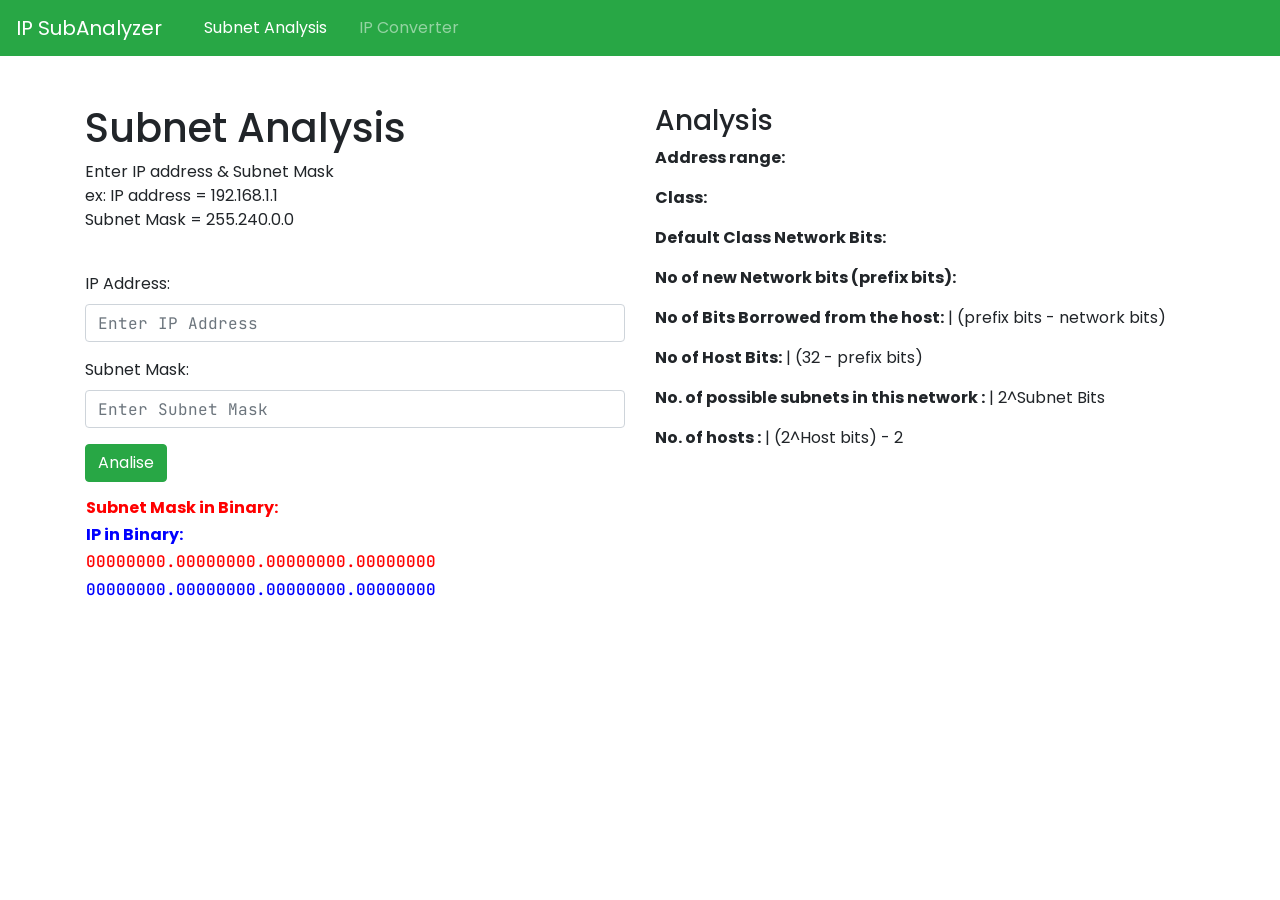
==== index.html @ 37e436f0 "Add files via upload" ====
<!DOCTYPE html>
<html lang="en">
<head>
    <meta charset="utf-8">
    <meta name="viewport" content="width=device-width, initial-scale=1">
    <title>Subnet Analysis</title>
    <link rel="stylesheet" href="https://maxcdn.bootstrapcdn.com/bootstrap/4.5.2/css/bootstrap.min.css">
    <link href="https://fonts.googleapis.com/css2?family=JetBrains+Mono:wght@400;500;700&display=swap" rel="stylesheet">
    <link rel="preconnect" href="https://fonts.googleapis.com">
    <link rel="preconnect" href="https://fonts.gstatic.com" crossorigin>
    <link href="https://fonts.googleapis.com/css2?family=Poppins:wght@100;300;400;500;600;700;900&display=swap"
          rel="stylesheet">

    <style>
        body {
            font-family: 'Poppins', sans-serif;
        }

        .numbers {
            font-family: 'JetBrains Mono', monospace;
        }
    </style>
</head>
<body>
<nav class="navbar navbar-expand-lg navbar-dark bg-success">
    <a class="navbar-brand">IP SubAnalyzer&nbsp;&nbsp;</a>
    <button class="navbar-toggler" type="button" data-toggle="collapse" data-target="#navbarNav"
            aria-controls="navbarNav" aria-expanded="false" aria-label="Toggle navigation">
        <span class="navbar-toggler-icon"></span>
    </button>
    <div class="collapse navbar-collapse" id="navbarNav">
        <ul class="navbar-nav ">
            <li class="nav-item active ">
                <a class="nav-link" href="index.html">&nbsp;&nbsp;Subnet Analysis&nbsp;&nbsp;</a>
            </li>
            <li class="nav-item ">
                <a class="nav-link" href="IP%20Converter.html">&nbsp;&nbsp;IP Converter&nbsp;&nbsp;</a>
            </li>
        </ul>
    </div>
</nav>

<div class="container mt-5">


    <div class="row">
        <div class="col-sm-12 col-lg-6">
            <h1>Subnet Analysis</h1>
            <p>Enter IP address & Subnet Mask <br>
                ex: IP address = 192.168.1.1 <br>Subnet Mask = 255.240.0.0 </p><br>

            <div>
                <div class="form-group">
                    <label for="ipAddress">IP Address:</label>
                    <input type="text" class="numbers form-control" id="ipAddress" maxlength="15"
                           placeholder="Enter IP Address">
                </div>
                <div class="form-group">
                    <label for="subnetMask">Subnet Mask:</label>
                    <input type="text" class="numbers form-control" id="subnetMask" maxlength="15"
                           placeholder="Enter Subnet Mask">
                </div>
                <button class="btn btn-success" id="calculate">Analise</button>
            </div>

            <div class="m-3">
                <div class="row">
                    <div>
                        <h6 style="color: red"><strong>Subnet Mask in Binary: </strong></h6>
                        <h6 style="color: blue"><strong>IP in Binary: </strong></h6>
                    </div>
                    <div>
                        <h6 style="color: red" class="numbers subnetMaskBinary">00000000.00000000.00000000.00000000</h6>
                        <h6 style="color: blue" class="numbers" id="ipInBinary">00000000.00000000.00000000.00000000</h6>
                    </div>
                </div>
            </div>
        </div>
        <div>
            <div class="col-sm-12 col-lg-12">
                <h3>Analysis</h3>
                <div>
                    <p><strong>Address range:</strong> <span style="color: blue" class="numbers"
                                                             id="addressRange"></span></p>
                </div>
                <div>
                    <p><strong>Class:</strong> <span style="color: blue" class="numbers" id="ipClass"></span></p>
                </div>
                <div>
                    <p><strong>Default Class Network Bits:</strong> <span style="color: blue" class="numbers" id="NetworkBits"></span>
                    </p>
                </div>

                <div>
                    <p><strong>No of new Network bits (prefix bits):</strong> <span style="color: blue" class="numbers" id="prefixBits"></span>
                    </p>
                </div>
                <div>
                    <p><strong>No of Bits Borrowed from the host:</strong> <span style="color: blue" class="numbers" id="subnetBits"></span> |
                        (prefix bits - network bits)</p>
                </div>
                <div>
                    <p><strong>No of Host Bits:</strong> <span style="color: blue" class="numbers" id="hostBits"></span> | (32
                        - prefix bits)</p>
                </div>

                <div>
                    <p><strong>No. of possible subnets in this network :</strong> <span style="color: blue"
                                                                                        class="numbers"
                                                                                        id="possibleSubnetsNo"></span> |
                        2^Subnet Bits</p>
                </div>
                <div>
                    <p><strong>No. of hosts  :</strong> <span style="color: blue" class="numbers"
                                                                        id="possibleHostsNo"></span> | (2^Host bits) - 2
                    </p>
                </div>
            </div>
        </div>
    </div>
</div>

<script src="https://ajax.googleapis.com/ajax/libs/jquery/3.6.4/jquery.min.js"></script>
<script src="https://maxcdn.bootstrapcdn.com/bootstrap/4.5.2/js/bootstrap.min.js"></script>
<script src="script.js"></script>

</body>
</html>
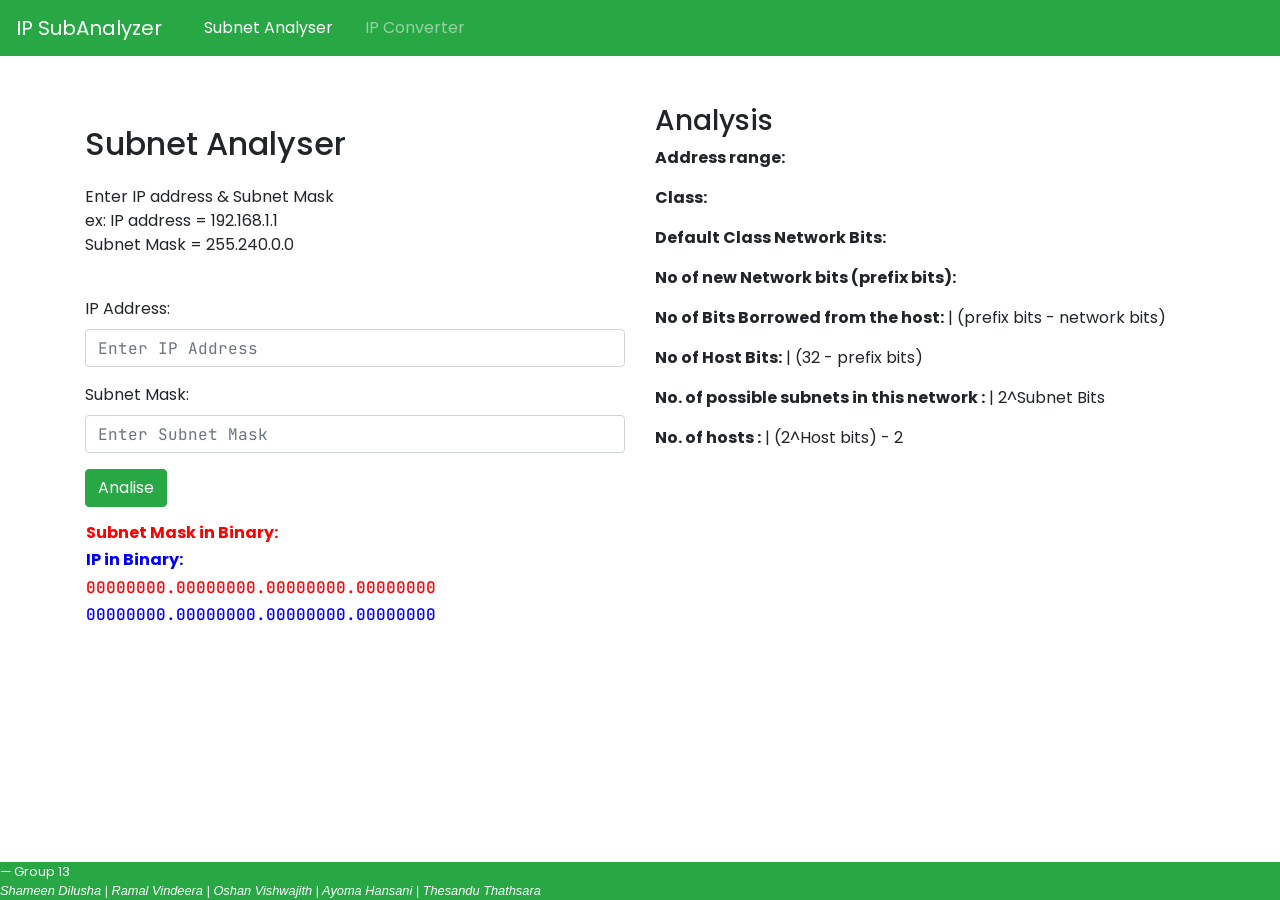
==== commit 1dfc442f: "Add files via upload" ====
--- a/index.html
+++ b/index.html
@@ -10,6 +10,8 @@
     <link rel="preconnect" href="https://fonts.gstatic.com" crossorigin>
     <link href="https://fonts.googleapis.com/css2?family=Poppins:wght@100;300;400;500;600;700;900&display=swap"
           rel="stylesheet">
+    <link rel="stylesheet" href="normalization.css">
+    <link rel="stylesheet" href="styles.css">
 
     <style>
         body {
@@ -31,7 +33,7 @@
     <div class="collapse navbar-collapse" id="navbarNav">
         <ul class="navbar-nav ">
             <li class="nav-item active ">
-                <a class="nav-link" href="index.html">&nbsp;&nbsp;Subnet Analysis&nbsp;&nbsp;</a>
+                <a class="nav-link" href="index.html">&nbsp;&nbsp;Subnet Analyser&nbsp;&nbsp;</a>
             </li>
             <li class="nav-item ">
                 <a class="nav-link" href="IP%20Converter.html">&nbsp;&nbsp;IP Converter&nbsp;&nbsp;</a>
@@ -45,7 +47,7 @@
 
     <div class="row">
         <div class="col-sm-12 col-lg-6">
-            <h1>Subnet Analysis</h1>
+            <h1>Subnet Analyser</h1>
             <p>Enter IP address & Subnet Mask <br>
                 ex: IP address = 192.168.1.1 <br>Subnet Mask = 255.240.0.0 </p><br>
 
@@ -87,20 +89,24 @@
                     <p><strong>Class:</strong> <span style="color: blue" class="numbers" id="ipClass"></span></p>
                 </div>
                 <div>
-                    <p><strong>Default Class Network Bits:</strong> <span style="color: blue" class="numbers" id="NetworkBits"></span>
+                    <p><strong>Default Class Network Bits:</strong> <span style="color: blue" class="numbers"
+                                                                          id="NetworkBits"></span>
                     </p>
                 </div>
 
                 <div>
-                    <p><strong>No of new Network bits (prefix bits):</strong> <span style="color: blue" class="numbers" id="prefixBits"></span>
+                    <p><strong>No of new Network bits (prefix bits):</strong> <span style="color: blue" class="numbers"
+                                                                                    id="prefixBits"></span>
                     </p>
                 </div>
                 <div>
-                    <p><strong>No of Bits Borrowed from the host:</strong> <span style="color: blue" class="numbers" id="subnetBits"></span> |
+                    <p><strong>No of Bits Borrowed from the host:</strong> <span style="color: blue" class="numbers"
+                                                                                 id="subnetBits"></span> |
                         (prefix bits - network bits)</p>
                 </div>
                 <div>
-                    <p><strong>No of Host Bits:</strong> <span style="color: blue" class="numbers" id="hostBits"></span> | (32
+                    <p><strong>No of Host Bits:</strong> <span style="color: blue" class="numbers" id="hostBits"></span>
+                        | (32
                         - prefix bits)</p>
                 </div>
 
@@ -111,18 +117,22 @@
                         2^Subnet Bits</p>
                 </div>
                 <div>
-                    <p><strong>No. of hosts  :</strong> <span style="color: blue" class="numbers"
-                                                                        id="possibleHostsNo"></span> | (2^Host bits) - 2
+                    <p><strong>No. of hosts :</strong> <span style="color: blue" class="numbers"
+                                                             id="possibleHostsNo"></span> | (2^Host bits) - 2
                     </p>
                 </div>
             </div>
         </div>
     </div>
 </div>
-
 <script src="https://ajax.googleapis.com/ajax/libs/jquery/3.6.4/jquery.min.js"></script>
 <script src="https://maxcdn.bootstrapcdn.com/bootstrap/4.5.2/js/bootstrap.min.js"></script>
 <script src="script.js"></script>
-
+<footer id="main-footer" class="blockquote-footer text-white bg-success">Group 13 <cite id="main-footer-2" title="Source Title"><br>Shameen Dilusha |
+    Ramal Vindeera |
+    Oshan Vishwajith |
+    Ayoma Hansani |
+    Thesandu Thathsara
+</cite></footer>
 </body>
 </html>
--- a/normalization.css
+++ b/normalization.css
@@ -0,0 +1,349 @@
+/*! normalize.css v8.0.1 | MIT License | github.com/necolas/normalize.css */
+
+/* Document
+   ========================================================================== */
+
+/**
+ * 1. Correct the line height in all browsers.
+ * 2. Prevent adjustments of font size after orientation changes in iOS.
+ */
+
+html {
+    line-height: 1.15; /* 1 */
+    -webkit-text-size-adjust: 100%; /* 2 */
+}
+
+/* Sections
+   ========================================================================== */
+
+/**
+ * Remove the margin in all browsers.
+ */
+
+body {
+    margin: 0;
+}
+
+/**
+ * Render the `main` element consistently in IE.
+ */
+
+main {
+    display: block;
+}
+
+/**
+ * Correct the font size and margin on `h1` elements within `section` and
+ * `article` contexts in Chrome, Firefox, and Safari.
+ */
+
+h1 {
+    font-size: 2em;
+    margin: 0.67em 0;
+}
+
+/* Grouping content
+   ========================================================================== */
+
+/**
+ * 1. Add the correct box sizing in Firefox.
+ * 2. Show the overflow in Edge and IE.
+ */
+
+hr {
+    box-sizing: content-box; /* 1 */
+    height: 0; /* 1 */
+    overflow: visible; /* 2 */
+}
+
+/**
+ * 1. Correct the inheritance and scaling of font size in all browsers.
+ * 2. Correct the odd `em` font sizing in all browsers.
+ */
+
+pre {
+    font-family: monospace, monospace; /* 1 */
+    font-size: 1em; /* 2 */
+}
+
+/* Text-level semantics
+   ========================================================================== */
+
+/**
+ * Remove the gray background on active links in IE 10.
+ */
+
+a {
+    background-color: transparent;
+}
+
+/**
+ * 1. Remove the bottom border in Chrome 57-
+ * 2. Add the correct text decoration in Chrome, Edge, IE, Opera, and Safari.
+ */
+
+abbr[title] {
+    border-bottom: none; /* 1 */
+    text-decoration: underline; /* 2 */
+    text-decoration: underline dotted; /* 2 */
+}
+
+/**
+ * Add the correct font weight in Chrome, Edge, and Safari.
+ */
+
+b,
+strong {
+    font-weight: bolder;
+}
+
+/**
+ * 1. Correct the inheritance and scaling of font size in all browsers.
+ * 2. Correct the odd `em` font sizing in all browsers.
+ */
+
+code,
+kbd,
+samp {
+    font-family: monospace, monospace; /* 1 */
+    font-size: 1em; /* 2 */
+}
+
+/**
+ * Add the correct font size in all browsers.
+ */
+
+small {
+    font-size: 80%;
+}
+
+/**
+ * Prevent `sub` and `sup` elements from affecting the line height in
+ * all browsers.
+ */
+
+sub,
+sup {
+    font-size: 75%;
+    line-height: 0;
+    position: relative;
+    vertical-align: baseline;
+}
+
+sub {
+    bottom: -0.25em;
+}
+
+sup {
+    top: -0.5em;
+}
+
+/* Embedded content
+   ========================================================================== */
+
+/**
+ * Remove the border on images inside links in IE 10.
+ */
+
+img {
+    border-style: none;
+}
+
+/* Forms
+   ========================================================================== */
+
+/**
+ * 1. Change the font styles in all browsers.
+ * 2. Remove the margin in Firefox and Safari.
+ */
+
+button,
+input,
+optgroup,
+select,
+textarea {
+    font-family: inherit; /* 1 */
+    font-size: 100%; /* 1 */
+    line-height: 1.15; /* 1 */
+    margin: 0; /* 2 */
+}
+
+/**
+ * Show the overflow in IE.
+ * 1. Show the overflow in Edge.
+ */
+
+button,
+input { /* 1 */
+    overflow: visible;
+}
+
+/**
+ * Remove the inheritance of text transform in Edge, Firefox, and IE.
+ * 1. Remove the inheritance of text transform in Firefox.
+ */
+
+button,
+select { /* 1 */
+    text-transform: none;
+}
+
+/**
+ * Correct the inability to style clickable types in iOS and Safari.
+ */
+
+button,
+[type="button"],
+[type="reset"],
+[type="submit"] {
+    -webkit-appearance: button;
+}
+
+/**
+ * Remove the inner border and padding in Firefox.
+ */
+
+button::-moz-focus-inner,
+[type="button"]::-moz-focus-inner,
+[type="reset"]::-moz-focus-inner,
+[type="submit"]::-moz-focus-inner {
+    border-style: none;
+    padding: 0;
+}
+
+/**
+ * Restore the focus styles unset by the previous rule.
+ */
+
+button:-moz-focusring,
+[type="button"]:-moz-focusring,
+[type="reset"]:-moz-focusring,
+[type="submit"]:-moz-focusring {
+    outline: 1px dotted ButtonText;
+}
+
+/**
+ * Correct the padding in Firefox.
+ */
+
+fieldset {
+    padding: 0.35em 0.75em 0.625em;
+}
+
+/**
+ * 1. Correct the text wrapping in Edge and IE.
+ * 2. Correct the color inheritance from `fieldset` elements in IE.
+ * 3. Remove the padding so developers are not caught out when they zero out
+ *    `fieldset` elements in all browsers.
+ */
+
+legend {
+    box-sizing: border-box; /* 1 */
+    color: inherit; /* 2 */
+    display: table; /* 1 */
+    max-width: 100%; /* 1 */
+    padding: 0; /* 3 */
+    white-space: normal; /* 1 */
+}
+
+/**
+ * Add the correct vertical alignment in Chrome, Firefox, and Opera.
+ */
+
+progress {
+    vertical-align: baseline;
+}
+
+/**
+ * Remove the default vertical scrollbar in IE 10+.
+ */
+
+textarea {
+    overflow: auto;
+}
+
+/**
+ * 1. Add the correct box sizing in IE 10.
+ * 2. Remove the padding in IE 10.
+ */
+
+[type="checkbox"],
+[type="radio"] {
+    box-sizing: border-box; /* 1 */
+    padding: 0; /* 2 */
+}
+
+/**
+ * Correct the cursor style of increment and decrement buttons in Chrome.
+ */
+
+[type="number"]::-webkit-inner-spin-button,
+[type="number"]::-webkit-outer-spin-button {
+    height: auto;
+}
+
+/**
+ * 1. Correct the odd appearance in Chrome and Safari.
+ * 2. Correct the outline style in Safari.
+ */
+
+[type="search"] {
+    -webkit-appearance: textfield; /* 1 */
+    outline-offset: -2px; /* 2 */
+}
+
+/**
+ * Remove the inner padding in Chrome and Safari on macOS.
+ */
+
+[type="search"]::-webkit-search-decoration {
+    -webkit-appearance: none;
+}
+
+/**
+ * 1. Correct the inability to style clickable types in iOS and Safari.
+ * 2. Change font properties to `inherit` in Safari.
+ */
+
+::-webkit-file-upload-button {
+    -webkit-appearance: button; /* 1 */
+    font: inherit; /* 2 */
+}
+
+/* Interactive
+   ========================================================================== */
+
+/*
+ * Add the correct display in Edge, IE 10+, and Firefox.
+ */
+
+details {
+    display: block;
+}
+
+/*
+ * Add the correct display in all browsers.
+ */
+
+summary {
+    display: list-item;
+}
+
+/* Misc
+   ========================================================================== */
+
+/**
+ * Add the correct display in IE 10+.
+ */
+
+template {
+    display: none;
+}
+
+/**
+ * Add the correct display in IE 10.
+ */
+
+[hidden] {
+    display: none;
+}
--- a/styles.css
+++ b/styles.css
@@ -0,0 +1,9 @@
+#main-footer,#ip-page-footer{
+    position: absolute;
+    width: 100%;
+    height: fit-content;
+    bottom: 0;
+    left: 0;
+    right: 0;
+    margin: auto;
+}
